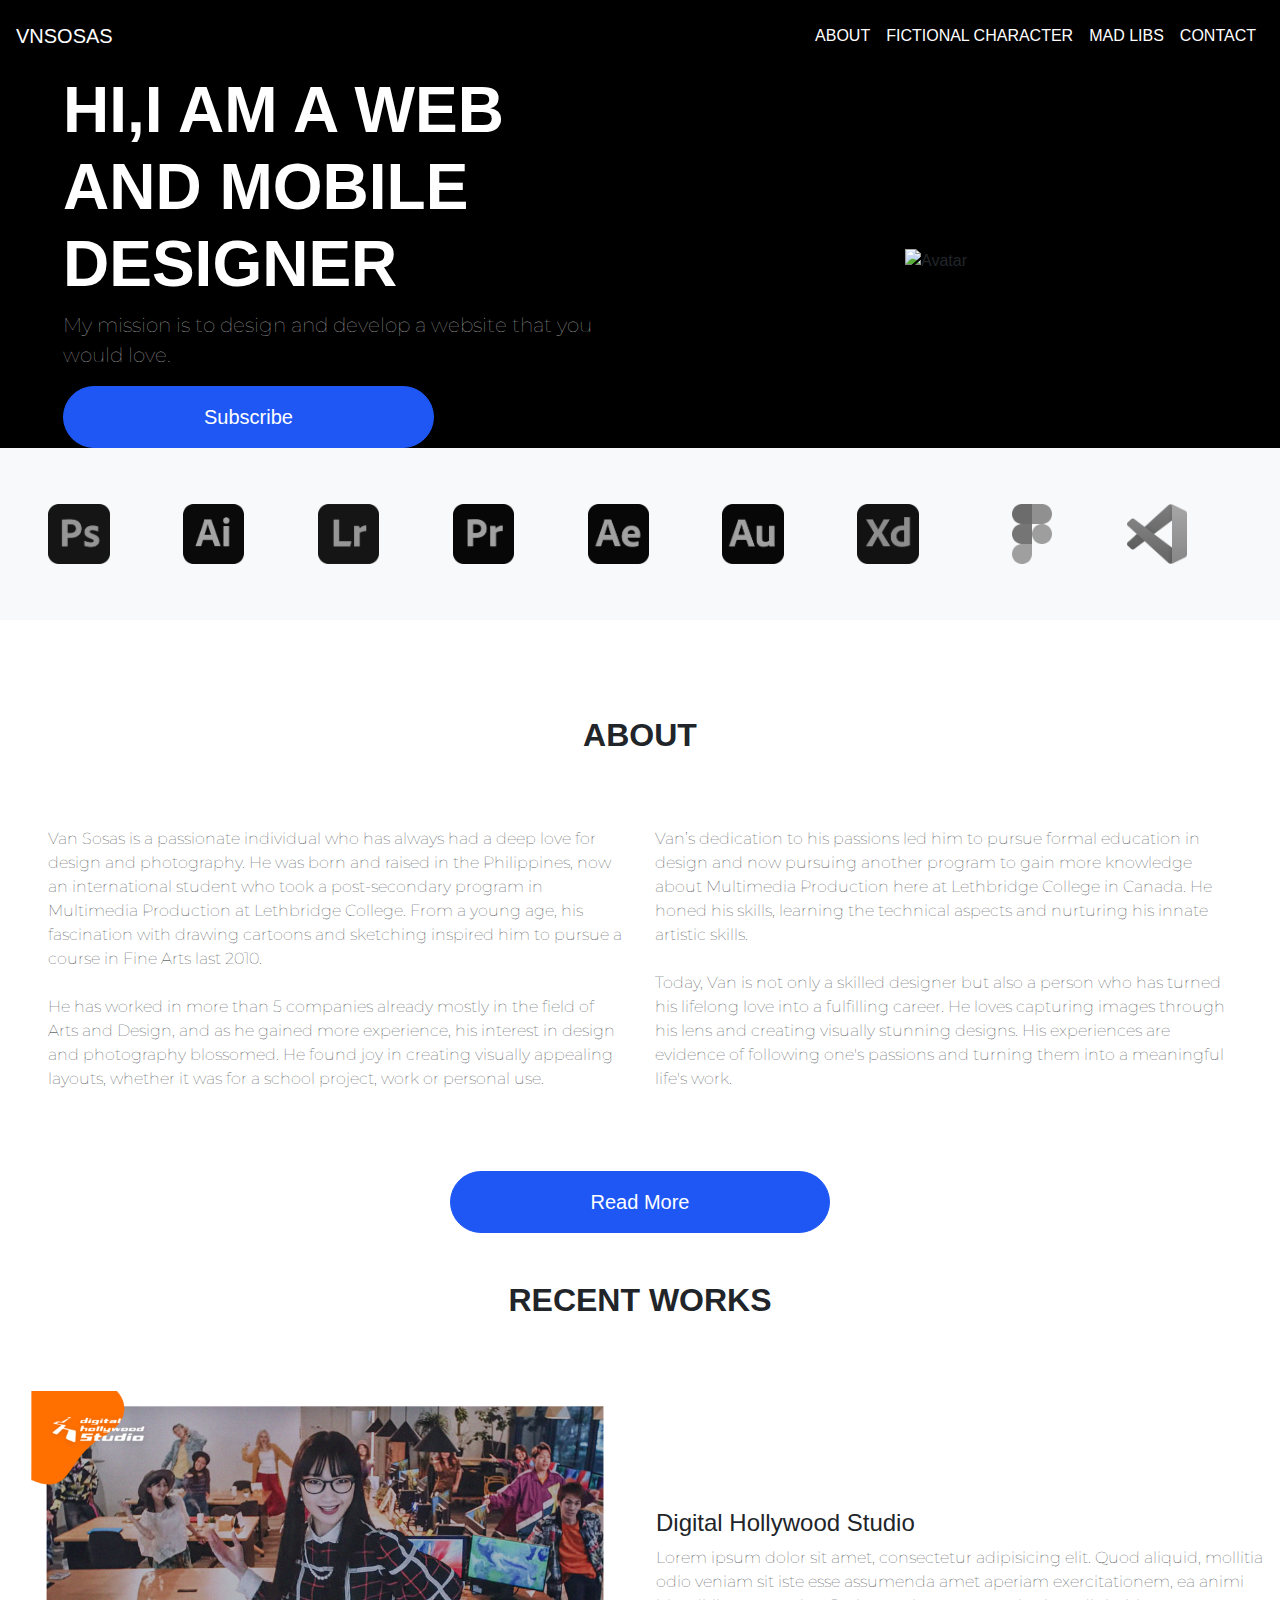
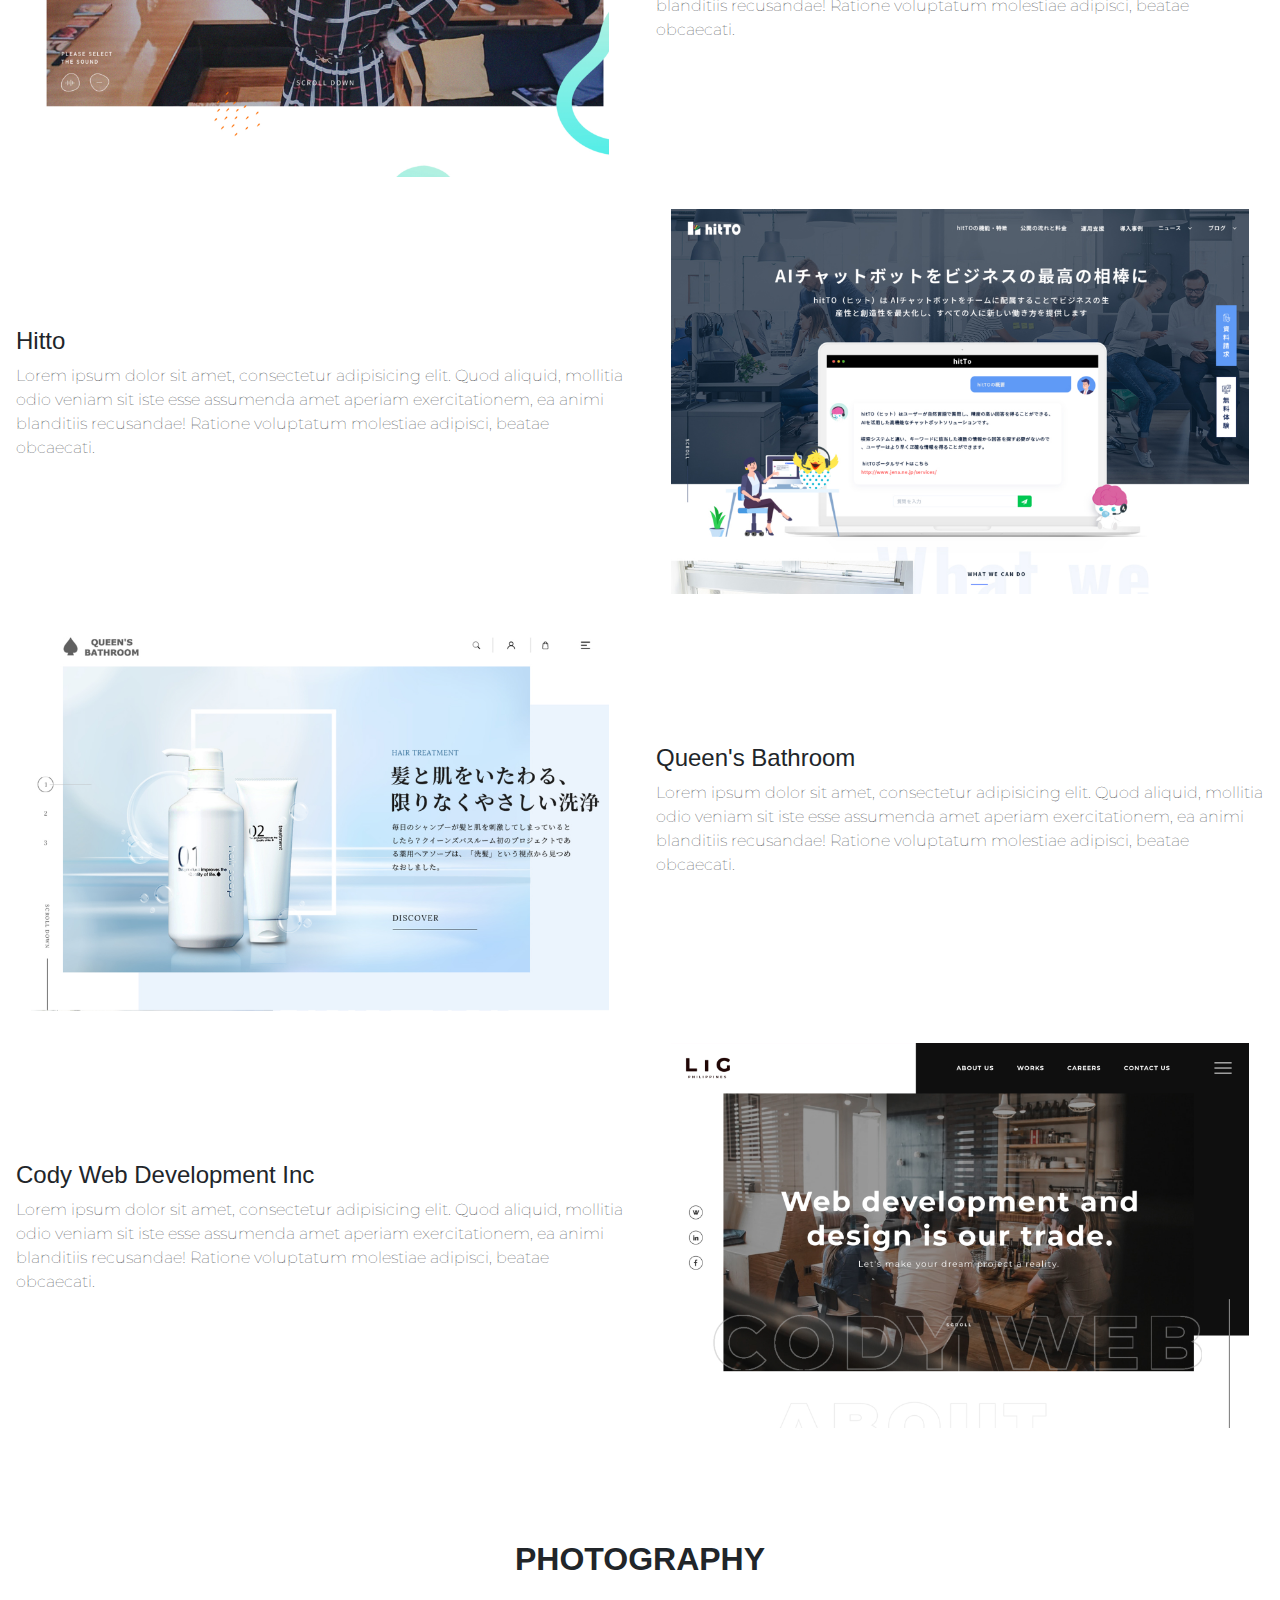
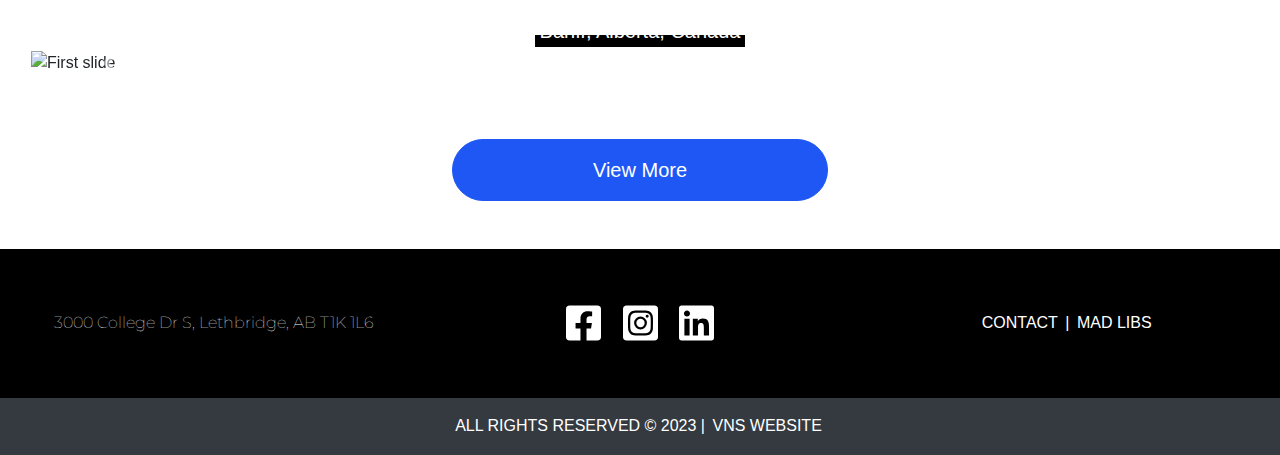
==== index.html @ 25ad4062 "Add files via upload" ====
<!DOCTYPE html>
<html lang="en">

<head>
  <meta charset="UTF-8">
  <meta name="viewport" content="width=device-width, initial-scale=1.0">
  <title>Bootstrap 4</title>


  <!----------------------------Bootstrap CDNs------------------------------------>
  <!-- Latest compiled and minified CSS -->
  <link rel="stylesheet" href="https://cdn.jsdelivr.net/npm/bootstrap@4.6.2/dist/css/bootstrap.min.css">

  <!-- jQuery library -->
  <script src="https://cdn.jsdelivr.net/npm/jquery@3.6.4/dist/jquery.slim.min.js"></script>

  <!-- Popper JS -->
  <script src="https://cdn.jsdelivr.net/npm/popper.js@1.16.1/dist/umd/popper.min.js"></script>

  <!-- Latest compiled JavaScript -->
  <script src="https://cdn.jsdelivr.net/npm/bootstrap@4.6.2/dist/js/bootstrap.bundle.min.js"></script>

  <link rel="stylesheet" href="https://cdnjs.cloudflare.com/ajax/libs/font-awesome/4.7.0/css/font-awesome.min.css">
  
  <!-- Font awesome icons -->
  <link rel="stylesheet" href="https://cdnjs.cloudflare.com/ajax/libs/font-awesome/4.7.0/css/font-awesome.min.css">
  <script src="https://kit.fontawesome.com/yourcode.js" crossorigin="anonymous"></script>

  <!--------YOUR CSS - MUST go after the CDNs so you overwrite their styles---------------->

  <link rel="stylesheet" href="css/style.css">
</head>

<body>

  <!---------------------------------Navbar------------------------------------>

  <nav class="navbar navbar-expand-sm bg-black text-white navbar-dark sticky-top py-3">
    <a class="navbar-brand" href="#">VNSOSAS</a>
    <button class="navbar-toggler" type="button" data-toggle="collapse" data-target="#collapsibleNavbar">
      <span class="navbar-toggler-icon"></span>
    </button>

    <div class="collapse navbar-collapse" id="collapsibleNavbar">
      <ul class="navbar-nav ml-auto text-white">
        <li class="nav-item">
          <a class="nav-link text-white text-uppercase" href="#about">About</a>
        </li>
        <li class="nav-item">
          <a class="nav-link text-white text-uppercase" href="#">Fictional Character</a>
        </li>
        <li class="nav-item">
          <a class="nav-link text-white text-uppercase" href="#recent-works">Mad Libs</a>
        </li>
        <li class="nav-item">
          <a class="nav-link text-white text-uppercase" href="#contacts">Contact</a>
        </li>
      </ul>
    </div>
    
  </nav>

  <!---------------------------------Masthead------------------------------------>

  <section id="masthead">
    <div class="container-fluid">
      <div class="row min-vh-75 px-5">
        <div class="col-sm-6 align-self-center text-center text-white">
          <h1 class="hero-h1 text-left">HI,I AM A WEB AND MOBILE DESIGNER</h1>
          <p class="hero-p text-left">My mission is to design and develop a website that you would love.</p>
          <button type="button" style="vertical-align:middle" class="big-button btn-primary btn-lg ">Subscribe</button>

        </div> <!--end column-->
        <div class="col-sm-6 align-self-center text-center">
          <img class="img-fluid" src="images/profilepic.png" alt="Avatar">
        </div>
      </div><!--end row-->
    </div><!--end of container-->

  </section>

  <!---------------------------------Logo Images------------------------------------>

  <section id="card-block-logo">
    <div class="container-fluid bg-light p-5">
      <!-- PC VERSION -->
      <div class="row py-2 pc-only">
        <div class="col">
          <img class="logo-image img-fluid" src="images/Adobe_Photoshop_CC_icon.png" alt="photoshop-1">
        </div>
        <div class="col">
          <img class="logo-image img-fluid" src="images/Adobe_Illustrator_CC_icon.png" alt="illustrator">
        </div>
        <div class="col">
          <img class="logo-image img-fluid" src="images/Adobe_Photoshop_Lightroom_CC_logo.png" alt="lightroom">
        </div>
        <div class="col">
          <img class="logo-image img-fluid" src="images/Adobe_Premiere_Pro_CC_icon.png" alt="premiere">
        </div>
        <div class="col">
          <img class="logo-image img-fluid" src="images/Adobe_After_Effects_CC_icon.png" alt="after effects">
        </div>
        <div class="col">
          <img class="logo-image img-fluid" src="images/Adobe_Audition_CC_icon__282020_29.png" alt="audition">
        </div>
        <div class="col">
          <img class="logo-image img-fluid" src="images/Adobe_XD_CC_icon.png" alt="adobe XD">
        </div>
        <div class="col">
          <img class="logo-image img-fluid" src="images/Figma-1-logo.png" alt="figma">
        </div>
        <div class="col">
          <img class="logo-image img-fluid" src="images/Visual_Studio_Code_1.35_icon.png" alt="VSCode">
        </div>
      </div>

      <!-- SP VERSION -->
      <div class="row sp-only">
        <div class="col px-0 d-flex justify-content-center">
          <img class="logo-image img-fluid" src="images/Adobe_Photoshop_CC_icon.png" alt="photoshop-1">
        </div>
        <div class="col px-0 d-flex justify-content-center">
          <img class="logo-image img-fluid" src="images/Adobe_Illustrator_CC_icon.png" alt="illustrator">
        </div>
        <div class="col px-0 d-flex justify-content-center">
          <img class="logo-image img-fluid" src="images/Adobe_Photoshop_Lightroom_CC_logo.png" alt="lightroom">
        </div>
      </div>

      <div class="row sp-only mt-3">
        <div class="col px-0 d-flex justify-content-center">
          <img class="logo-image img-fluid" src="images/Adobe_Premiere_Pro_CC_icon.png" alt="premiere">
        </div>
        <div class="col px-0 d-flex justify-content-center">
          <img class="logo-image img-fluid" src="images/Adobe_After_Effects_CC_icon.png" alt="after effects">
        </div>
        <div class="col px-0 d-flex justify-content-center">
          <img class="logo-image img-fluid" src="images/Adobe_Audition_CC_icon__282020_29.png" alt="audition">
        </div>
      </div>

      <div class="row sp-only mt-3">
        <div class="col px-0 d-flex justify-content-center">
          <img class="logo-image img-fluid" src="images/Adobe_XD_CC_icon.png" alt="adobe XD">
        </div>
        <div class="col px-0 d-flex justify-content-center">
          <img class="logo-image img-fluid" src="images/Figma-1-logo.png" alt="figma">
        </div>
        <div class="col px-0 d-flex justify-content-center">
          <img class="logo-image img-fluid" src="images/Visual_Studio_Code_1.35_icon.png" alt="VSCode">
        </div>
      </div>
      
    </div> <!--end of container-->

  </section>

  <!---------------------------------About Section------------------------------------>
  <section id="about">
    <div class="container-fluid bg-white p-5 ">
      <div class="row my-5">
        <div class="col-sm-12 text-center text-uppercase">
          <h2>About</h2>

        </div> <!--end 1st col-->

      </div> <!--end 1st row-->

      <div class="row mb-0 py-3">
        <div class="col-sm-6">
          <!--left column-->
          <p>Van Sosas is a passionate individual who has always had a deep love for design and photography. He was born and raised in the Philippines, now an international student who took a post-secondary program in Multimedia Production at Lethbridge College. From a young age, his fascination with drawing cartoons and sketching inspired him to pursue a course in Fine Arts last 2010.
            <br>
            <br>
          He has worked in more than 5 companies already mostly in the field of Arts and Design, and as he gained more experience, his interest in design and photography blossomed. He found joy in creating visually appealing layouts, whether it was for a school project, work or personal use.
          </p>
        </div>
        <div class="col-sm-6">
          <p>Van’s dedication to his passions led him to pursue formal education in design and now pursuing another program to gain more knowledge about Multimedia Production here at Lethbridge College in Canada. He honed his skills, learning the technical aspects and nurturing his innate artistic skills. 
            <br>
            <br>
          Today, Van is not only a skilled designer but also a person who has turned his lifelong love into a fulfilling career. He loves capturing images through his lens and creating visually stunning designs. His experiences are evidence of following one's passions and turning them into a meaningful life's work. 
            

          </p>
        </div>
      </div>
    </div> <!--end container-->

    <div class="container-fluid bg-white d-flex justify-content-center">
      <button type="button" class="about-button btn-primary big-button mb-5 " href="#">Read More</button>
    </div>
  </section>
  <!---------------------------------End Section------------------------------------>

  <!---------------------------------Recent Works Section------------------------------------>

  <section id="recent-works">
    <div class="container-fluid bg-white">
      <div class="row">
        <div class="col-sm-12 text-center text-uppercase pb-5">
          <h2>Recent Works</h2>
        </div> <!--end of 1st col-->
      </div> <!--end of 1st row-->


      <!--Content 1-->
      <div class="row align-items-center">
        <div class="col-sm-6 order-0">
          <img class="img-fluid p-3" src="images/project1.jpg" alt="project1">
        </div> <!--end of 1st col-->

        <div class="col-sm-6 p-3">
            <h4 class="content1">Digital Hollywood Studio</h4>
            <p>Lorem ipsum dolor sit amet, consectetur adipisicing elit. Quod aliquid, mollitia odio veniam sit iste
              esse assumenda amet aperiam exercitationem, ea animi blanditiis recusandae! Ratione voluptatum molestiae
              adipisci, beatae obcaecati.</p>
        </div><!--end of 2nd col-->
      </div><!--end of row-->

    <!--Content 2-->
    <div class="row align-items-center">
      <div class="col-sm-6 order-2">
        <img class="img-fluid p-3" src="images/project2.jpg" alt="project2">
      </div><!--end of 1st col-->

      <div class="col-sm-6 p-3">
          <h4 class="content2">Hitto</h4>
          <p>Lorem ipsum dolor sit amet, consectetur adipisicing elit. Quod aliquid, mollitia odio veniam sit iste
            esse assumenda amet aperiam exercitationem, ea animi blanditiis recusandae! Ratione voluptatum molestiae
            adipisci, beatae obcaecati.</p>
      </div><!--end of 2nd col-->
    </div><!--end of row-->

    <!--Content 3-->
    <div class="row align-items-center">
      <div class="col-sm-6 order-0">
        <img class="img-fluid p-3" src="images/project3.jpg" alt="template3">
      </div> <!--end of 1st col-->

      <div class="col-sm-6 p-3">
          <h4 class="content3">Queen's Bathroom</h4>
          <p>Lorem ipsum dolor sit amet, consectetur adipisicing elit. Quod aliquid, mollitia odio veniam sit iste esse
            assumenda amet aperiam exercitationem, ea animi blanditiis recusandae! Ratione voluptatum molestiae
            adipisci, beatae obcaecati.</p>
      </div><!--end of 2nd col-->
    </div><!--end of row-->

     <!--Content 4-->
     <div class="row align-items-center">
      <div class="col-sm-6 order-2">
        <img class="img-fluid p-3" src="images/project4.jpg" alt="project4">
      </div><!--end of 1st col-->

      <div class="col-sm-6 p-3">
          <h4 class="content4">Cody Web Development Inc</h4>
          <p>Lorem ipsum dolor sit amet, consectetur adipisicing elit. Quod aliquid, mollitia odio veniam sit iste
            esse assumenda amet aperiam exercitationem, ea animi blanditiis recusandae! Ratione voluptatum molestiae
            adipisci, beatae obcaecati.</p>
      </div><!--end of 2nd col-->
    </div><!--end of row-->

    </div><!--end of container-->
  </section>

  <!---------------------------------End Section------------------------------------>

  <!---------------------------------Portfolio------------------------------------>
  <section id="portfolio">
    <div class="container-fluid bg-white">
      <div class="row">
        <div class="col-sm-12 text-center text-uppercase py-5 mt-5">
          <h2>Photography</h2>
        </div> <!--end of 1st col-->
      </div> <!--end of 1st row-->

    <!-- Source -->
    <!-- https://getbootstrap.com/docs/4.0/components/carousel/ -->

    <div id="carouselExampleIndicators" class="carousel slide" data-ride="carousel">
      <ol class="carousel-indicators">
        <li data-target="#carouselExampleIndicators" data-slide-to="0" class="active"></li>
        <li data-target="#carouselExampleIndicators" data-slide-to="1"></li>
        <li data-target="#carouselExampleIndicators" data-slide-to="2"></li>
      </ol>
      <div class="carousel-inner">
        <div class="carousel-item active">
          <img class="d-block w-100 p-3" src="images/IMG_0652.JPG" alt="First slide">
          <div class="carousel-caption d-none d-md-block">
            <h5><a href="https://www.banfflakelouise.com/" target="_blank" alt="Banff Canada">Banff, Alberta, Canada</a></h5>
          </div>
        </div>
        <div class="carousel-item">
          <img class="d-block w-100 p-3" src="images/IMG_0996.JPG" alt="Second slide">
          <div class="carousel-caption d-none d-md-block">
            <h5><a href="https://www.banfflakelouise.com/experiences/lake-louise" target="_blank" alt="Lake Louise">Lake Louise, Banff</a></h5>
          </div>
        </div>
        <div class="carousel-item">
          <img class="d-block w-100 p-3" src="images/IMG_1133.JPG" alt="Third slide">
          <div class="carousel-caption d-none d-md-block">
            <h5><a href="https://www.banfflakelouise.com/experiences/lake-louise" target="_blank" alt="Lake Louise">Lake Louise, Banff</a></h5>
            <p></p>
          </div>
        </div>
        <div class="carousel-item">
          <img class="d-block w-100 p-3" src="images/IMG_1380.JPG" alt="Fourth slide">
          <div class="carousel-caption d-none d-md-block">
            <h5><a href="https://www.hikejasper.com/Hiking-Old-Fort-Point-in-Jasper.html" target="_blank" alt="Old Fort">Old Port Point Ford</a></h5>
            <p></p>
          </div>
        </div>
        <div class="carousel-item">
          <img class="d-block w-100 p-3" src="images/IMG_1596.JPG" alt="Fifth slide">
          <div class="carousel-caption d-none d-md-block">
            <h5><a href="https://www.jasper.travel/" target="_blank" alt="Jasper">Jasper, Canada</a></h5>
            <p></p>
          </div>
        </div>
        <div class="carousel-item">
          <img class="d-block w-100 p-3" src="images/IMG_2027.JPG" alt="Sixth slide">
          <div class="carousel-caption d-none d-md-block">
            <h5><a href="https://mywaterton.ca/entries/red-rock-canyon-parkway/98bde9a7-e6ca-4c4f-9e94-9007629f67d1" target="_blank" alt="Red Rock Canyon">Red Rock Canyon, Waterton</a></h5>
            <p></p>
          </div>
        </div>
      </div>
      <a class="carousel-control-prev" href="#carouselExampleIndicators" role="button" data-slide="prev">
        <span class="carousel-control-prev-icon" aria-hidden="true"></span>
        <span class="sr-only">Previous</span>
      </a>
      <a class="carousel-control-next" href="#carouselExampleIndicators" role="button" data-slide="next">
        <span class="carousel-control-next-icon" aria-hidden="true"></span>
        <span class="sr-only">Next</span>
      </a>
    </div>

    <div class="row justify-content-center">
      <button type="button" class="btn btn-primary big-button my-5 ">View More</button>
    </div>
  </div>
  </section>


  <!---------------------------------End Section------------------------------------>

  <!---------------------------------CONTACTS------------------------------------>
  <footer class="text-center text-white text-lg-start" style="background-color: rgb(0, 0, 0);">
  <section id="contacts" class="contact-section">
    <!-- PC VERSION -->
    <div class="row py-5 mx-0 align-items-center pc-only">
      <div class="col text-center">
        <p class="mb-0">
          3000 College Dr S,
          Lethbridge, AB T1K 1L6
        </p>
      </div>
      <div class="col text-center">
        <div class="icon-container">
          <a class="fb justify-content-center" href="#">
            <svg xmlns="http://www.w3.org/2000/svg" height="2em" viewBox="0 0 448 512"><!--! Font Awesome Free 6.4.2 by @fontawesome - https://fontawesome.com License - https://fontawesome.com/license (Commercial License) Copyright 2023 Fonticons, Inc. -->
              <style>svg{fill:#ffffff}</style>
              <path d="M400 32H48A48 48 0 0 0 0 80v352a48 48 0 0 0 48 48h137.25V327.69h-63V256h63v-54.64c0-62.15 37-96.48 93.67-96.48 27.14 0 55.52 4.84 55.52 4.84v61h-31.27c-30.81 0-40.42 19.12-40.42 38.73V256h68.78l-11 71.69h-57.78V480H400a48 48 0 0 0 48-48V80a48 48 0 0 0-48-48z"/></svg>
          </a>
          <a class="instagram align-items-center" href="#">
            <svg xmlns="http://www.w3.org/2000/svg" height="2em" viewBox="0 0 448 512"><!--! Font Awesome Free 6.4.2 by @fontawesome - https://fontawesome.com License - https://fontawesome.com/license (Commercial License) Copyright 2023 Fonticons, Inc. -->
            <style>svg{fill:#ffffff}</style>
            <path d="M224,202.66A53.34,53.34,0,1,0,277.36,256,53.38,53.38,0,0,0,224,202.66Zm124.71-41a54,54,0,0,0-30.41-30.41c-21-8.29-71-6.43-94.3-6.43s-73.25-1.93-94.31,6.43a54,54,0,0,0-30.41,30.41c-8.28,21-6.43,71.05-6.43,94.33S91,329.26,99.32,350.33a54,54,0,0,0,30.41,30.41c21,8.29,71,6.43,94.31,6.43s73.24,1.93,94.3-6.43a54,54,0,0,0,30.41-30.41c8.35-21,6.43-71.05,6.43-94.33S357.1,182.74,348.75,161.67ZM224,338a82,82,0,1,1,82-82A81.9,81.9,0,0,1,224,338Zm85.38-148.3a19.14,19.14,0,1,1,19.13-19.14A19.1,19.1,0,0,1,309.42,189.74ZM400,32H48A48,48,0,0,0,0,80V432a48,48,0,0,0,48,48H400a48,48,0,0,0,48-48V80A48,48,0,0,0,400,32ZM382.88,322c-1.29,25.63-7.14,48.34-25.85,67s-41.4,24.63-67,25.85c-26.41,1.49-105.59,1.49-132,0-25.63-1.29-48.26-7.15-67-25.85s-24.63-41.42-25.85-67c-1.49-26.42-1.49-105.61,0-132,1.29-25.63,7.07-48.34,25.85-67s41.47-24.56,67-25.78c26.41-1.49,105.59-1.49,132,0,25.63,1.29,48.33,7.15,67,25.85s24.63,41.42,25.85,67.05C384.37,216.44,384.37,295.56,382.88,322Z"/></svg>
          </a>
          <a class="linkedin align-items-center" href="#">
            <svg xmlns="http://www.w3.org/2000/svg" height="2em" viewBox="0 0 448 512"><!--! Font Awesome Free 6.4.2 by @fontawesome - https://fontawesome.com License - https://fontawesome.com/license (Commercial License) Copyright 2023 Fonticons, Inc. -->
            <style>svg{fill:#ffffff}</style>
            <path d="M416 32H31.9C14.3 32 0 46.5 0 64.3v383.4C0 465.5 14.3 480 31.9 480H416c17.6 0 32-14.5 32-32.3V64.3c0-17.8-14.4-32.3-32-32.3zM135.4 416H69V202.2h66.5V416zm-33.2-243c-21.3 0-38.5-17.3-38.5-38.5S80.9 96 102.2 96c21.2 0 38.5 17.3 38.5 38.5 0 21.3-17.2 38.5-38.5 38.5zm282.1 243h-66.4V312c0-24.8-.5-56.7-34.5-56.7-34.6 0-39.9 27-39.9 54.9V416h-66.4V202.2h63.7v29.2h.9c8.9-16.8 30.6-34.5 62.9-34.5 67.2 0 79.7 44.3 79.7 101.9V416z"/></svg>
          </a>
        </div>
      </div>
      <div class="col text-center align-items-center">
       <a href="#" class="text-decoration-underline underline-force text-white">Contact</a> 
       |
       <a href="#" class="text-decoration-underline underline-force text-white" >Mad Libs</a> 
      </div>
    </div>

    <!-- SP VERSION -->
    <div class="container-fluid py-5 mx-0 align-items-center sp-only text-center">
      <div class="col text-center">
        <div class="icon-container">
          <a class="fb justify-content-center" href="#">
            <svg xmlns="http://www.w3.org/2000/svg" height="2em" viewBox="0 0 448 512"><!--! Font Awesome Free 6.4.2 by @fontawesome - https://fontawesome.com License - https://fontawesome.com/license (Commercial License) Copyright 2023 Fonticons, Inc. -->
              <style>svg{fill:#ffffff}</style>
              <path d="M400 32H48A48 48 0 0 0 0 80v352a48 48 0 0 0 48 48h137.25V327.69h-63V256h63v-54.64c0-62.15 37-96.48 93.67-96.48 27.14 0 55.52 4.84 55.52 4.84v61h-31.27c-30.81 0-40.42 19.12-40.42 38.73V256h68.78l-11 71.69h-57.78V480H400a48 48 0 0 0 48-48V80a48 48 0 0 0-48-48z"/></svg>
          </a>
          <a class="instagram align-items-center" href="#">
            <svg xmlns="http://www.w3.org/2000/svg" height="2em" viewBox="0 0 448 512"><!--! Font Awesome Free 6.4.2 by @fontawesome - https://fontawesome.com License - https://fontawesome.com/license (Commercial License) Copyright 2023 Fonticons, Inc. -->
            <style>svg{fill:#ffffff}</style>
            <path d="M224,202.66A53.34,53.34,0,1,0,277.36,256,53.38,53.38,0,0,0,224,202.66Zm124.71-41a54,54,0,0,0-30.41-30.41c-21-8.29-71-6.43-94.3-6.43s-73.25-1.93-94.31,6.43a54,54,0,0,0-30.41,30.41c-8.28,21-6.43,71.05-6.43,94.33S91,329.26,99.32,350.33a54,54,0,0,0,30.41,30.41c21,8.29,71,6.43,94.31,6.43s73.24,1.93,94.3-6.43a54,54,0,0,0,30.41-30.41c8.35-21,6.43-71.05,6.43-94.33S357.1,182.74,348.75,161.67ZM224,338a82,82,0,1,1,82-82A81.9,81.9,0,0,1,224,338Zm85.38-148.3a19.14,19.14,0,1,1,19.13-19.14A19.1,19.1,0,0,1,309.42,189.74ZM400,32H48A48,48,0,0,0,0,80V432a48,48,0,0,0,48,48H400a48,48,0,0,0,48-48V80A48,48,0,0,0,400,32ZM382.88,322c-1.29,25.63-7.14,48.34-25.85,67s-41.4,24.63-67,25.85c-26.41,1.49-105.59,1.49-132,0-25.63-1.29-48.26-7.15-67-25.85s-24.63-41.42-25.85-67c-1.49-26.42-1.49-105.61,0-132,1.29-25.63,7.07-48.34,25.85-67s41.47-24.56,67-25.78c26.41-1.49,105.59-1.49,132,0,25.63,1.29,48.33,7.15,67,25.85s24.63,41.42,25.85,67.05C384.37,216.44,384.37,295.56,382.88,322Z"/></svg>
          </a>
          <a class="linkedin align-items-center" href="#">
            <svg xmlns="http://www.w3.org/2000/svg" height="2em" viewBox="0 0 448 512"><!--! Font Awesome Free 6.4.2 by @fontawesome - https://fontawesome.com License - https://fontawesome.com/license (Commercial License) Copyright 2023 Fonticons, Inc. -->
            <style>svg{fill:#ffffff}</style>
            <path d="M416 32H31.9C14.3 32 0 46.5 0 64.3v383.4C0 465.5 14.3 480 31.9 480H416c17.6 0 32-14.5 32-32.3V64.3c0-17.8-14.4-32.3-32-32.3zM135.4 416H69V202.2h66.5V416zm-33.2-243c-21.3 0-38.5-17.3-38.5-38.5S80.9 96 102.2 96c21.2 0 38.5 17.3 38.5 38.5 0 21.3-17.2 38.5-38.5 38.5zm282.1 243h-66.4V312c0-24.8-.5-56.7-34.5-56.7-34.6 0-39.9 27-39.9 54.9V416h-66.4V202.2h63.7v29.2h.9c8.9-16.8 30.6-34.5 62.9-34.5 67.2 0 79.7 44.3 79.7 101.9V416z"/></svg>
          </a>
        </div>
      </div>
      <p class="mt-3 mb-0">
        3000 College Dr S,
        Lethbridge, AB T1K 1L6
      </p>
      <div class="justify-content-center mt-3">
       <a href="#" class="text-decoration-underline underline-force text-white">Contact</a> 
        |
       <a href="#" class="text-decoration-underline underline-force text-white" >Mad Libs</a> 
      </div>
    </div>
  </section>
  <!---------------------------------End Section------------------------------------>

  <div class="position-relative d-flex justify-content-end mr-5">
    <a href="#" class="position-absolute pt-3 align-items-center scroll-top fade">
      <svg xmlns="http://www.w3.org/2000/svg" height="2em" viewBox="0 0 384 512"><!--! Font Awesome Free 6.4.2 by @fontawesome - https://fontawesome.com License - https://fontawesome.com/license (Commercial License) Copyright 2023 Fonticons, Inc. --><style>svg{fill:#ffffff}</style><path d="M214.6 41.4c-12.5-12.5-32.8-12.5-45.3 0l-160 160c-12.5 12.5-12.5 32.8 0 45.3s32.8 12.5 45.3 0L160 141.2V448c0 17.7 14.3 32 32 32s32-14.3 32-32V141.2L329.4 246.6c12.5 12.5 32.8 12.5 45.3 0s12.5-32.8 0-45.3l-160-160z"/></svg>
    </a>
  </div>

    <!-- Copyright -->
    <div class="copyright text-center p-3 bg-dark" style="background-color: rgb(30, 30, 30);">
      ALL RIGHTS RESERVED &copy; 2023 |
      <a class="text-white underline-force" href="#">VNS Website</a>
    </div>
    <!-- Copyright -->
  </footer>
  <!-- END FOOTER -->
</body>
</html>
---- css/style.css ----
@import url('https://fonts.googleapis.com/css2?family=Montserrat:wght@400;800&display=swap');
  @import url("https://use.typekit.net/ert3xct.css");

html {
  scroll-behavior: smooth;
}

.navbar {
    background-color: #000;
}
.container-fluid{
    background-color: #000;
}

/* navbar */
.nav-item a:hover {
    color: #575757 !important;
  }

#card-block-logo{
    background-color: bisque;
}
/* hero section */
.hero-h1{
  font-family: "ff-real-headline-pro", sans-serif;
  font-weight: 700;
  font-style: normal;
  font-size: 4rem;
}

.hero-p{
    font-size: 1.25rem;
    color: darkgray;
}

body h2{
  font-family: "ff-real-headline-pro", sans-serif;
  font-weight:700;
  font-style: normal;
}

body p{
  font-family: 'Montserrat', sans-serif;
  font-style: normal;
  font-weight: 100;
}



/* hero button */
.big-button {
  display:inherit;
  border-radius: 4px;
  background-color: #1e57f4;
  border: 1px solid #1e57f4;
  color: #FFFFFF;
  text-align: center;
  font-size: 20px;
  padding: 15px 140px;
  border-radius: 35px;
  transition: .3s;
}

/* .big-button span {
  cursor: pointer;
  display: flex;
  position: relative;
  transition: 0.3s;
} */

/* .big-button span:after {
  content: '\00bb';
  position: absolute;
  opacity: 0;
  top: 0;
  right: -20px;
  transition: 0.5s;
} */

.logo-image{
  height: 60px;
  filter: grayscale();
}
.logo-image:hover{
  height: 60px;
  filter: none;
  transition: filter 0.3s;
}


.big-button:hover{
  border: 1px solid  rgb(255, 255, 255);
  border-radius: 35px;
  cursor:pointer;
  background-color: #000;
  font-size: 20px;
  padding: 15px 140px;
  transition: 0.3s;
}

.carousel-caption a{
  color: white;
  background-color: black;
  padding:5px;
}

.carousel-caption a:hover{
  color: rgb(0, 0, 0);
  background-color:#FFF;
  padding: 5px;
}


.card-block-logo img{
  height:30px;
}


.icon-container a{
    border-radius: 100%;
    display: inline-flex;
    width: 3.25rem;
    height: 3.25rem;
    font-size: 1.25rem;
    justify-content: center;
    align-items: center;
}

.underline-force {
  padding: 0 3px 0 3px;
  display: inline-block;
  transition: .5s;
  text-transform: uppercase;
}

.underline-force:hover {
  text-decoration: none;
  opacity: .5;
}

.underline-force::after {
  content: '';
  width: 0px;
  height: 1px;
  display: block;
  background: #FFF;
  transition: 300ms;
}

.underline-force:hover::after {
  width: 100%;
}

.icon-container a {
  transition: .3s;
}

.icon-container a:hover {
  opacity: .5;
}

.scroll-top {
  margin-top: -78px;
  margin-right: -28px;
}

.scroll-top::after {
  content: 'SCROLL TO TOP';
  display: block;
  color: #FFF;
  font-size: 10px;
  padding: 5px;
}

.pc-only {
  display: none !important;
}



/* RESPONSIVE PC */ 
@media (min-width: 576px) { 
  .sp-only {
    display: none !important;
  }

  .pc-only {
    display: flex !important;
  }
  
  .scroll-top {
    margin-top: -105px;
    margin-right: -15px;
  }
}

/* BOUNCE ANIMATION */
.bounce {
  animation: bounce 2s ease infinite;
}

@keyframes bounce { 
  0%, 20%, 50%, 80%, 100% {transform: translateY(0);}
	40% {transform: translateY(-20px);}
	60% {transform: translateY(-15px);}
}

/* FADE ANIMATION */
.fade {
  animation: fade 1.5s linear infinite alternate;
}

@keyframes fade { 
  from {opacity: 1;}
  to {opacity: .5;}
}
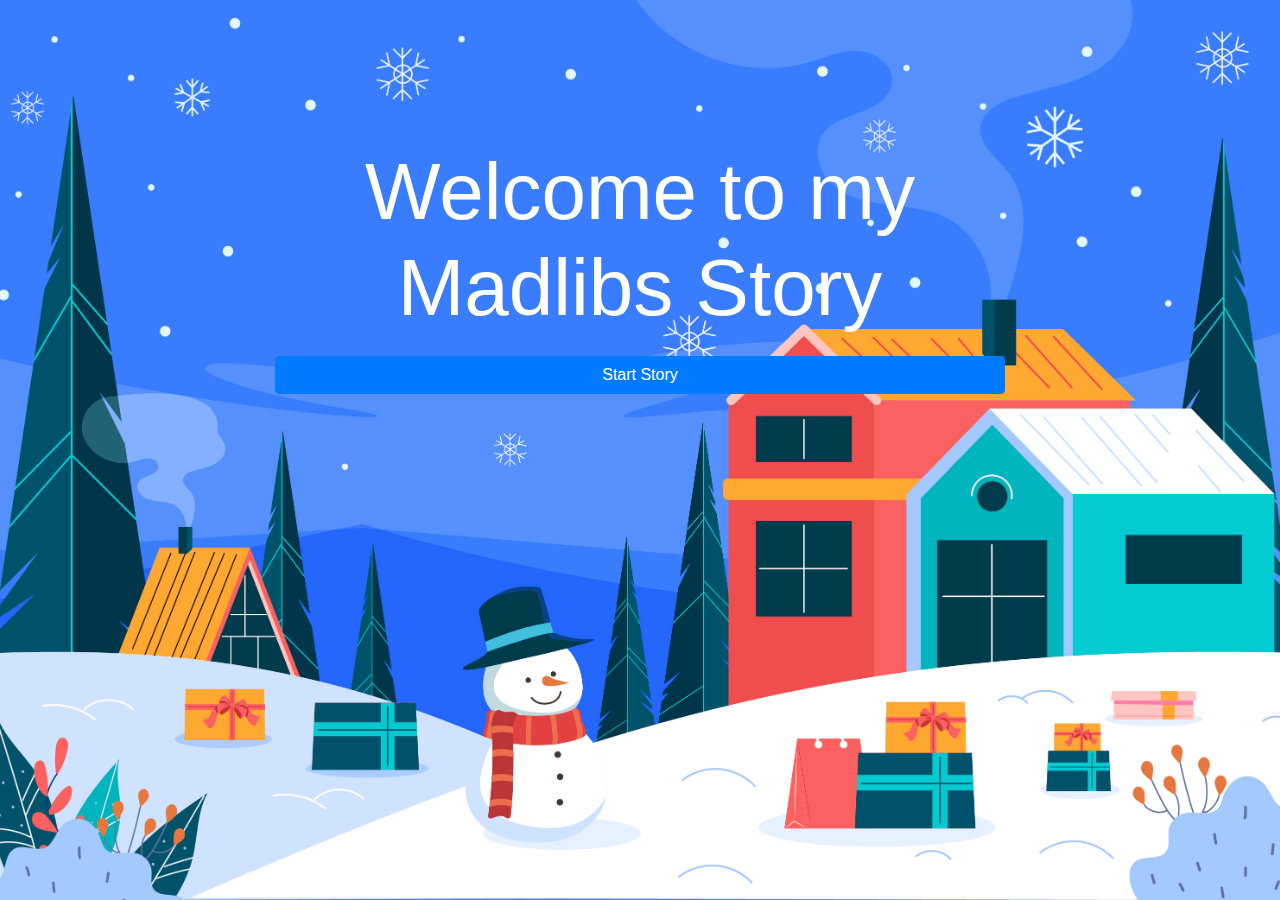
==== commit 1774fac5: "Add files via upload" ====
--- a/index.html
+++ b/index.html
@@ -2,432 +2,63 @@
 <html lang="en">
 
 <head>
-  <meta charset="UTF-8">
-  <meta name="viewport" content="width=device-width, initial-scale=1.0">
-  <title>Bootstrap 4</title>
+    <meta charset="UTF-8">
+    <meta http-equiv="X-UA-Compatible" content="IE=edge">
+    <meta name="viewport" content="width=device-width, initial-scale=1.0">
 
+    <title>Madlibs</title>
 
-  <!----------------------------Bootstrap CDNs------------------------------------>
-  <!-- Latest compiled and minified CSS -->
-  <link rel="stylesheet" href="https://cdn.jsdelivr.net/npm/bootstrap@4.6.2/dist/css/bootstrap.min.css">
+    <!-- Latest compiled and minified CSS -->
+    <link rel="stylesheet" href="https://cdn.jsdelivr.net/npm/bootstrap@4.6.1/dist/css/bootstrap.min.css">
 
-  <!-- jQuery library -->
-  <script src="https://cdn.jsdelivr.net/npm/jquery@3.6.4/dist/jquery.slim.min.js"></script>
+    <!-- My CSS -->
+    <link rel="stylesheet" href="css/style.css">
+    
 
-  <!-- Popper JS -->
-  <script src="https://cdn.jsdelivr.net/npm/popper.js@1.16.1/dist/umd/popper.min.js"></script>
+    <!-- jQuery library -->
+    <script src="https://cdn.jsdelivr.net/npm/jquery@3.6.0/dist/jquery.slim.min.js"></script>
 
-  <!-- Latest compiled JavaScript -->
-  <script src="https://cdn.jsdelivr.net/npm/bootstrap@4.6.2/dist/js/bootstrap.bundle.min.js"></script>
+    <!-- Popper JS -->
+    <script src="https://cdn.jsdelivr.net/npm/popper.js@1.16.1/dist/umd/popper.min.js"></script>
 
-  <link rel="stylesheet" href="https://cdnjs.cloudflare.com/ajax/libs/font-awesome/4.7.0/css/font-awesome.min.css">
-  
-  <!-- Font awesome icons -->
-  <link rel="stylesheet" href="https://cdnjs.cloudflare.com/ajax/libs/font-awesome/4.7.0/css/font-awesome.min.css">
-  <script src="https://kit.fontawesome.com/yourcode.js" crossorigin="anonymous"></script>
+    <!-- Latest compiled JavaScript -->
+    <script src="https://cdn.jsdelivr.net/npm/bootstrap@4.6.1/dist/js/bootstrap.bundle.min.js"></script>
 
-  <!--------YOUR CSS - MUST go after the CDNs so you overwrite their styles---------------->
-
-  <link rel="stylesheet" href="css/style.css">
 </head>
 
 <body>
 
-  <!---------------------------------Navbar------------------------------------>
+    <!---------------------Masthead----------------------->
+    
+    <!---------------------Main Body Content----------------------->
+    <section>
+        <div class="container py-5">
 
-  <nav class="navbar navbar-expand-sm bg-black text-white navbar-dark sticky-top py-3">
-    <a class="navbar-brand" href="#">VNSOSAS</a>
-    <button class="navbar-toggler" type="button" data-toggle="collapse" data-target="#collapsibleNavbar">
-      <span class="navbar-toggler-icon"></span>
-    </button>
-
-    <div class="collapse navbar-collapse" id="collapsibleNavbar">
-      <ul class="navbar-nav ml-auto text-white">
-        <li class="nav-item">
-          <a class="nav-link text-white text-uppercase" href="#about">About</a>
-        </li>
-        <li class="nav-item">
-          <a class="nav-link text-white text-uppercase" href="#">Fictional Character</a>
-        </li>
-        <li class="nav-item">
-          <a class="nav-link text-white text-uppercase" href="#recent-works">Mad Libs</a>
-        </li>
-        <li class="nav-item">
-          <a class="nav-link text-white text-uppercase" href="#contacts">Contact</a>
-        </li>
-      </ul>
-    </div>
-    
-  </nav>
-
-  <!---------------------------------Masthead------------------------------------>
-
-  <section id="masthead">
-    <div class="container-fluid">
-      <div class="row min-vh-75 px-5">
-        <div class="col-sm-6 align-self-center text-center text-white">
-          <h1 class="hero-h1 text-left">HI,I AM A WEB AND MOBILE DESIGNER</h1>
-          <p class="hero-p text-left">My mission is to design and develop a website that you would love.</p>
-          <button type="button" style="vertical-align:middle" class="big-button btn-primary btn-lg ">Subscribe</button>
-
-        </div> <!--end column-->
-        <div class="col-sm-6 align-self-center text-center">
-          <img class="img-fluid" src="images/profilepic.png" alt="Avatar">
-        </div>
-      </div><!--end row-->
-    </div><!--end of container-->
-
-  </section>
-
-  <!---------------------------------Logo Images------------------------------------>
-
-  <section id="card-block-logo">
-    <div class="container-fluid bg-light p-5">
-      <!-- PC VERSION -->
-      <div class="row py-2 pc-only">
-        <div class="col">
-          <img class="logo-image img-fluid" src="images/Adobe_Photoshop_CC_icon.png" alt="photoshop-1">
-        </div>
-        <div class="col">
-          <img class="logo-image img-fluid" src="images/Adobe_Illustrator_CC_icon.png" alt="illustrator">
-        </div>
-        <div class="col">
-          <img class="logo-image img-fluid" src="images/Adobe_Photoshop_Lightroom_CC_logo.png" alt="lightroom">
-        </div>
-        <div class="col">
-          <img class="logo-image img-fluid" src="images/Adobe_Premiere_Pro_CC_icon.png" alt="premiere">
-        </div>
-        <div class="col">
-          <img class="logo-image img-fluid" src="images/Adobe_After_Effects_CC_icon.png" alt="after effects">
-        </div>
-        <div class="col">
-          <img class="logo-image img-fluid" src="images/Adobe_Audition_CC_icon__282020_29.png" alt="audition">
-        </div>
-        <div class="col">
-          <img class="logo-image img-fluid" src="images/Adobe_XD_CC_icon.png" alt="adobe XD">
-        </div>
-        <div class="col">
-          <img class="logo-image img-fluid" src="images/Figma-1-logo.png" alt="figma">
-        </div>
-        <div class="col">
-          <img class="logo-image img-fluid" src="images/Visual_Studio_Code_1.35_icon.png" alt="VSCode">
-        </div>
-      </div>
-
-      <!-- SP VERSION -->
-      <div class="row sp-only">
-        <div class="col px-0 d-flex justify-content-center">
-          <img class="logo-image img-fluid" src="images/Adobe_Photoshop_CC_icon.png" alt="photoshop-1">
-        </div>
-        <div class="col px-0 d-flex justify-content-center">
-          <img class="logo-image img-fluid" src="images/Adobe_Illustrator_CC_icon.png" alt="illustrator">
-        </div>
-        <div class="col px-0 d-flex justify-content-center">
-          <img class="logo-image img-fluid" src="images/Adobe_Photoshop_Lightroom_CC_logo.png" alt="lightroom">
-        </div>
-      </div>
-
-      <div class="row sp-only mt-3">
-        <div class="col px-0 d-flex justify-content-center">
-          <img class="logo-image img-fluid" src="images/Adobe_Premiere_Pro_CC_icon.png" alt="premiere">
-        </div>
-        <div class="col px-0 d-flex justify-content-center">
-          <img class="logo-image img-fluid" src="images/Adobe_After_Effects_CC_icon.png" alt="after effects">
-        </div>
-        <div class="col px-0 d-flex justify-content-center">
-          <img class="logo-image img-fluid" src="images/Adobe_Audition_CC_icon__282020_29.png" alt="audition">
-        </div>
-      </div>
-
-      <div class="row sp-only mt-3">
-        <div class="col px-0 d-flex justify-content-center">
-          <img class="logo-image img-fluid" src="images/Adobe_XD_CC_icon.png" alt="adobe XD">
-        </div>
-        <div class="col px-0 d-flex justify-content-center">
-          <img class="logo-image img-fluid" src="images/Figma-1-logo.png" alt="figma">
-        </div>
-        <div class="col px-0 d-flex justify-content-center">
-          <img class="logo-image img-fluid" src="images/Visual_Studio_Code_1.35_icon.png" alt="VSCode">
-        </div>
-      </div>
-      
-    </div> <!--end of container-->
-
-  </section>
-
-  <!---------------------------------About Section------------------------------------>
-  <section id="about">
-    <div class="container-fluid bg-white p-5 ">
-      <div class="row my-5">
-        <div class="col-sm-12 text-center text-uppercase">
-          <h2>About</h2>
-
-        </div> <!--end 1st col-->
-
-      </div> <!--end 1st row-->
-
-      <div class="row mb-0 py-3">
-        <div class="col-sm-6">
-          <!--left column-->
-          <p>Van Sosas is a passionate individual who has always had a deep love for design and photography. He was born and raised in the Philippines, now an international student who took a post-secondary program in Multimedia Production at Lethbridge College. From a young age, his fascination with drawing cartoons and sketching inspired him to pursue a course in Fine Arts last 2010.
-            <br>
-            <br>
-          He has worked in more than 5 companies already mostly in the field of Arts and Design, and as he gained more experience, his interest in design and photography blossomed. He found joy in creating visually appealing layouts, whether it was for a school project, work or personal use.
-          </p>
-        </div>
-        <div class="col-sm-6">
-          <p>Van’s dedication to his passions led him to pursue formal education in design and now pursuing another program to gain more knowledge about Multimedia Production here at Lethbridge College in Canada. He honed his skills, learning the technical aspects and nurturing his innate artistic skills. 
-            <br>
-            <br>
-          Today, Van is not only a skilled designer but also a person who has turned his lifelong love into a fulfilling career. He loves capturing images through his lens and creating visually stunning designs. His experiences are evidence of following one's passions and turning them into a meaningful life's work. 
-            
-
-          </p>
-        </div>
-      </div>
-    </div> <!--end container-->
-
-    <div class="container-fluid bg-white d-flex justify-content-center">
-      <button type="button" class="about-button btn-primary big-button mb-5 " href="#">Read More</button>
-    </div>
-  </section>
-  <!---------------------------------End Section------------------------------------>
-
-  <!---------------------------------Recent Works Section------------------------------------>
-
-  <section id="recent-works">
-    <div class="container-fluid bg-white">
-      <div class="row">
-        <div class="col-sm-12 text-center text-uppercase pb-5">
-          <h2>Recent Works</h2>
-        </div> <!--end of 1st col-->
-      </div> <!--end of 1st row-->
+            <!------------Row for the Form----------------------->
+            <div class="row" id="row-body">
+                <div class="col-sm-8 d-flex mx-auto text-center flex-column flex-wrap justify-content-center align-content-center py-5">
+                    <h1>Welcome to my Madlibs Story</h1>
+                    <div>
+                        <button class="btn btn-block btn-primary" onclick="redirectToFormPage()">Start Story</button>
+                    </div>
 
 
-      <!--Content 1-->
-      <div class="row align-items-center">
-        <div class="col-sm-6 order-0">
-          <img class="img-fluid p-3" src="images/project1.jpg" alt="project1">
-        </div> <!--end of 1st col-->
-
-        <div class="col-sm-6 p-3">
-            <h4 class="content1">Digital Hollywood Studio</h4>
-            <p>Lorem ipsum dolor sit amet, consectetur adipisicing elit. Quod aliquid, mollitia odio veniam sit iste
-              esse assumenda amet aperiam exercitationem, ea animi blanditiis recusandae! Ratione voluptatum molestiae
-              adipisci, beatae obcaecati.</p>
-        </div><!--end of 2nd col-->
-      </div><!--end of row-->
-
-    <!--Content 2-->
-    <div class="row align-items-center">
-      <div class="col-sm-6 order-2">
-        <img class="img-fluid p-3" src="images/project2.jpg" alt="project2">
-      </div><!--end of 1st col-->
-
-      <div class="col-sm-6 p-3">
-          <h4 class="content2">Hitto</h4>
-          <p>Lorem ipsum dolor sit amet, consectetur adipisicing elit. Quod aliquid, mollitia odio veniam sit iste
-            esse assumenda amet aperiam exercitationem, ea animi blanditiis recusandae! Ratione voluptatum molestiae
-            adipisci, beatae obcaecati.</p>
-      </div><!--end of 2nd col-->
-    </div><!--end of row-->
-
-    <!--Content 3-->
-    <div class="row align-items-center">
-      <div class="col-sm-6 order-0">
-        <img class="img-fluid p-3" src="images/project3.jpg" alt="template3">
-      </div> <!--end of 1st col-->
-
-      <div class="col-sm-6 p-3">
-          <h4 class="content3">Queen's Bathroom</h4>
-          <p>Lorem ipsum dolor sit amet, consectetur adipisicing elit. Quod aliquid, mollitia odio veniam sit iste esse
-            assumenda amet aperiam exercitationem, ea animi blanditiis recusandae! Ratione voluptatum molestiae
-            adipisci, beatae obcaecati.</p>
-      </div><!--end of 2nd col-->
-    </div><!--end of row-->
-
-     <!--Content 4-->
-     <div class="row align-items-center">
-      <div class="col-sm-6 order-2">
-        <img class="img-fluid p-3" src="images/project4.jpg" alt="project4">
-      </div><!--end of 1st col-->
-
-      <div class="col-sm-6 p-3">
-          <h4 class="content4">Cody Web Development Inc</h4>
-          <p>Lorem ipsum dolor sit amet, consectetur adipisicing elit. Quod aliquid, mollitia odio veniam sit iste
-            esse assumenda amet aperiam exercitationem, ea animi blanditiis recusandae! Ratione voluptatum molestiae
-            adipisci, beatae obcaecati.</p>
-      </div><!--end of 2nd col-->
-    </div><!--end of row-->
-
-    </div><!--end of container-->
-  </section>
-
-  <!---------------------------------End Section------------------------------------>
-
-  <!---------------------------------Portfolio------------------------------------>
-  <section id="portfolio">
-    <div class="container-fluid bg-white">
-      <div class="row">
-        <div class="col-sm-12 text-center text-uppercase py-5 mt-5">
-          <h2>Photography</h2>
-        </div> <!--end of 1st col-->
-      </div> <!--end of 1st row-->
-
-    <!-- Source -->
-    <!-- https://getbootstrap.com/docs/4.0/components/carousel/ -->
-
-    <div id="carouselExampleIndicators" class="carousel slide" data-ride="carousel">
-      <ol class="carousel-indicators">
-        <li data-target="#carouselExampleIndicators" data-slide-to="0" class="active"></li>
-        <li data-target="#carouselExampleIndicators" data-slide-to="1"></li>
-        <li data-target="#carouselExampleIndicators" data-slide-to="2"></li>
-      </ol>
-      <div class="carousel-inner">
-        <div class="carousel-item active">
-          <img class="d-block w-100 p-3" src="images/IMG_0652.JPG" alt="First slide">
-          <div class="carousel-caption d-none d-md-block">
-            <h5><a href="https://www.banfflakelouise.com/" target="_blank" alt="Banff Canada">Banff, Alberta, Canada</a></h5>
-          </div>
-        </div>
-        <div class="carousel-item">
-          <img class="d-block w-100 p-3" src="images/IMG_0996.JPG" alt="Second slide">
-          <div class="carousel-caption d-none d-md-block">
-            <h5><a href="https://www.banfflakelouise.com/experiences/lake-louise" target="_blank" alt="Lake Louise">Lake Louise, Banff</a></h5>
-          </div>
-        </div>
-        <div class="carousel-item">
-          <img class="d-block w-100 p-3" src="images/IMG_1133.JPG" alt="Third slide">
-          <div class="carousel-caption d-none d-md-block">
-            <h5><a href="https://www.banfflakelouise.com/experiences/lake-louise" target="_blank" alt="Lake Louise">Lake Louise, Banff</a></h5>
-            <p></p>
-          </div>
-        </div>
-        <div class="carousel-item">
-          <img class="d-block w-100 p-3" src="images/IMG_1380.JPG" alt="Fourth slide">
-          <div class="carousel-caption d-none d-md-block">
-            <h5><a href="https://www.hikejasper.com/Hiking-Old-Fort-Point-in-Jasper.html" target="_blank" alt="Old Fort">Old Port Point Ford</a></h5>
-            <p></p>
-          </div>
-        </div>
-        <div class="carousel-item">
-          <img class="d-block w-100 p-3" src="images/IMG_1596.JPG" alt="Fifth slide">
-          <div class="carousel-caption d-none d-md-block">
-            <h5><a href="https://www.jasper.travel/" target="_blank" alt="Jasper">Jasper, Canada</a></h5>
-            <p></p>
-          </div>
-        </div>
-        <div class="carousel-item">
-          <img class="d-block w-100 p-3" src="images/IMG_2027.JPG" alt="Sixth slide">
-          <div class="carousel-caption d-none d-md-block">
-            <h5><a href="https://mywaterton.ca/entries/red-rock-canyon-parkway/98bde9a7-e6ca-4c4f-9e94-9007629f67d1" target="_blank" alt="Red Rock Canyon">Red Rock Canyon, Waterton</a></h5>
-            <p></p>
-          </div>
-        </div>
-      </div>
-      <a class="carousel-control-prev" href="#carouselExampleIndicators" role="button" data-slide="prev">
-        <span class="carousel-control-prev-icon" aria-hidden="true"></span>
-        <span class="sr-only">Previous</span>
-      </a>
-      <a class="carousel-control-next" href="#carouselExampleIndicators" role="button" data-slide="next">
-        <span class="carousel-control-next-icon" aria-hidden="true"></span>
-        <span class="sr-only">Next</span>
-      </a>
-    </div>
-
-    <div class="row justify-content-center">
-      <button type="button" class="btn btn-primary big-button my-5 ">View More</button>
-    </div>
-  </div>
-  </section>
 
 
-  <!---------------------------------End Section------------------------------------>
+                </div>
+            </div>
 
-  <!---------------------------------CONTACTS------------------------------------>
-  <footer class="text-center text-white text-lg-start" style="background-color: rgb(0, 0, 0);">
-  <section id="contacts" class="contact-section">
-    <!-- PC VERSION -->
-    <div class="row py-5 mx-0 align-items-center pc-only">
-      <div class="col text-center">
-        <p class="mb-0">
-          3000 College Dr S,
-          Lethbridge, AB T1K 1L6
-        </p>
-      </div>
-      <div class="col text-center">
-        <div class="icon-container">
-          <a class="fb justify-content-center" href="#">
-            <svg xmlns="http://www.w3.org/2000/svg" height="2em" viewBox="0 0 448 512"><!--! Font Awesome Free 6.4.2 by @fontawesome - https://fontawesome.com License - https://fontawesome.com/license (Commercial License) Copyright 2023 Fonticons, Inc. -->
-              <style>svg{fill:#ffffff}</style>
-              <path d="M400 32H48A48 48 0 0 0 0 80v352a48 48 0 0 0 48 48h137.25V327.69h-63V256h63v-54.64c0-62.15 37-96.48 93.67-96.48 27.14 0 55.52 4.84 55.52 4.84v61h-31.27c-30.81 0-40.42 19.12-40.42 38.73V256h68.78l-11 71.69h-57.78V480H400a48 48 0 0 0 48-48V80a48 48 0 0 0-48-48z"/></svg>
-          </a>
-          <a class="instagram align-items-center" href="#">
-            <svg xmlns="http://www.w3.org/2000/svg" height="2em" viewBox="0 0 448 512"><!--! Font Awesome Free 6.4.2 by @fontawesome - https://fontawesome.com License - https://fontawesome.com/license (Commercial License) Copyright 2023 Fonticons, Inc. -->
-            <style>svg{fill:#ffffff}</style>
-            <path d="M224,202.66A53.34,53.34,0,1,0,277.36,256,53.38,53.38,0,0,0,224,202.66Zm124.71-41a54,54,0,0,0-30.41-30.41c-21-8.29-71-6.43-94.3-6.43s-73.25-1.93-94.31,6.43a54,54,0,0,0-30.41,30.41c-8.28,21-6.43,71.05-6.43,94.33S91,329.26,99.32,350.33a54,54,0,0,0,30.41,30.41c21,8.29,71,6.43,94.31,6.43s73.24,1.93,94.3-6.43a54,54,0,0,0,30.41-30.41c8.35-21,6.43-71.05,6.43-94.33S357.1,182.74,348.75,161.67ZM224,338a82,82,0,1,1,82-82A81.9,81.9,0,0,1,224,338Zm85.38-148.3a19.14,19.14,0,1,1,19.13-19.14A19.1,19.1,0,0,1,309.42,189.74ZM400,32H48A48,48,0,0,0,0,80V432a48,48,0,0,0,48,48H400a48,48,0,0,0,48-48V80A48,48,0,0,0,400,32ZM382.88,322c-1.29,25.63-7.14,48.34-25.85,67s-41.4,24.63-67,25.85c-26.41,1.49-105.59,1.49-132,0-25.63-1.29-48.26-7.15-67-25.85s-24.63-41.42-25.85-67c-1.49-26.42-1.49-105.61,0-132,1.29-25.63,7.07-48.34,25.85-67s41.47-24.56,67-25.78c26.41-1.49,105.59-1.49,132,0,25.63,1.29,48.33,7.15,67,25.85s24.63,41.42,25.85,67.05C384.37,216.44,384.37,295.56,382.88,322Z"/></svg>
-          </a>
-          <a class="linkedin align-items-center" href="#">
-            <svg xmlns="http://www.w3.org/2000/svg" height="2em" viewBox="0 0 448 512"><!--! Font Awesome Free 6.4.2 by @fontawesome - https://fontawesome.com License - https://fontawesome.com/license (Commercial License) Copyright 2023 Fonticons, Inc. -->
-            <style>svg{fill:#ffffff}</style>
-            <path d="M416 32H31.9C14.3 32 0 46.5 0 64.3v383.4C0 465.5 14.3 480 31.9 480H416c17.6 0 32-14.5 32-32.3V64.3c0-17.8-14.4-32.3-32-32.3zM135.4 416H69V202.2h66.5V416zm-33.2-243c-21.3 0-38.5-17.3-38.5-38.5S80.9 96 102.2 96c21.2 0 38.5 17.3 38.5 38.5 0 21.3-17.2 38.5-38.5 38.5zm282.1 243h-66.4V312c0-24.8-.5-56.7-34.5-56.7-34.6 0-39.9 27-39.9 54.9V416h-66.4V202.2h63.7v29.2h.9c8.9-16.8 30.6-34.5 62.9-34.5 67.2 0 79.7 44.3 79.7 101.9V416z"/></svg>
-          </a>
-        </div>
-      </div>
-      <div class="col text-center align-items-center">
-       <a href="#" class="text-decoration-underline underline-force text-white">Contact</a> 
-       |
-       <a href="#" class="text-decoration-underline underline-force text-white" >Mad Libs</a> 
-      </div>
-    </div>
+            <!----------Row for the Output - Notice it has the ID of 'output'---------------------->
+            </div>
 
-    <!-- SP VERSION -->
-    <div class="container-fluid py-5 mx-0 align-items-center sp-only text-center">
-      <div class="col text-center">
-        <div class="icon-container">
-          <a class="fb justify-content-center" href="#">
-            <svg xmlns="http://www.w3.org/2000/svg" height="2em" viewBox="0 0 448 512"><!--! Font Awesome Free 6.4.2 by @fontawesome - https://fontawesome.com License - https://fontawesome.com/license (Commercial License) Copyright 2023 Fonticons, Inc. -->
-              <style>svg{fill:#ffffff}</style>
-              <path d="M400 32H48A48 48 0 0 0 0 80v352a48 48 0 0 0 48 48h137.25V327.69h-63V256h63v-54.64c0-62.15 37-96.48 93.67-96.48 27.14 0 55.52 4.84 55.52 4.84v61h-31.27c-30.81 0-40.42 19.12-40.42 38.73V256h68.78l-11 71.69h-57.78V480H400a48 48 0 0 0 48-48V80a48 48 0 0 0-48-48z"/></svg>
-          </a>
-          <a class="instagram align-items-center" href="#">
-            <svg xmlns="http://www.w3.org/2000/svg" height="2em" viewBox="0 0 448 512"><!--! Font Awesome Free 6.4.2 by @fontawesome - https://fontawesome.com License - https://fontawesome.com/license (Commercial License) Copyright 2023 Fonticons, Inc. -->
-            <style>svg{fill:#ffffff}</style>
-            <path d="M224,202.66A53.34,53.34,0,1,0,277.36,256,53.38,53.38,0,0,0,224,202.66Zm124.71-41a54,54,0,0,0-30.41-30.41c-21-8.29-71-6.43-94.3-6.43s-73.25-1.93-94.31,6.43a54,54,0,0,0-30.41,30.41c-8.28,21-6.43,71.05-6.43,94.33S91,329.26,99.32,350.33a54,54,0,0,0,30.41,30.41c21,8.29,71,6.43,94.31,6.43s73.24,1.93,94.3-6.43a54,54,0,0,0,30.41-30.41c8.35-21,6.43-71.05,6.43-94.33S357.1,182.74,348.75,161.67ZM224,338a82,82,0,1,1,82-82A81.9,81.9,0,0,1,224,338Zm85.38-148.3a19.14,19.14,0,1,1,19.13-19.14A19.1,19.1,0,0,1,309.42,189.74ZM400,32H48A48,48,0,0,0,0,80V432a48,48,0,0,0,48,48H400a48,48,0,0,0,48-48V80A48,48,0,0,0,400,32ZM382.88,322c-1.29,25.63-7.14,48.34-25.85,67s-41.4,24.63-67,25.85c-26.41,1.49-105.59,1.49-132,0-25.63-1.29-48.26-7.15-67-25.85s-24.63-41.42-25.85-67c-1.49-26.42-1.49-105.61,0-132,1.29-25.63,7.07-48.34,25.85-67s41.47-24.56,67-25.78c26.41-1.49,105.59-1.49,132,0,25.63,1.29,48.33,7.15,67,25.85s24.63,41.42,25.85,67.05C384.37,216.44,384.37,295.56,382.88,322Z"/></svg>
-          </a>
-          <a class="linkedin align-items-center" href="#">
-            <svg xmlns="http://www.w3.org/2000/svg" height="2em" viewBox="0 0 448 512"><!--! Font Awesome Free 6.4.2 by @fontawesome - https://fontawesome.com License - https://fontawesome.com/license (Commercial License) Copyright 2023 Fonticons, Inc. -->
-            <style>svg{fill:#ffffff}</style>
-            <path d="M416 32H31.9C14.3 32 0 46.5 0 64.3v383.4C0 465.5 14.3 480 31.9 480H416c17.6 0 32-14.5 32-32.3V64.3c0-17.8-14.4-32.3-32-32.3zM135.4 416H69V202.2h66.5V416zm-33.2-243c-21.3 0-38.5-17.3-38.5-38.5S80.9 96 102.2 96c21.2 0 38.5 17.3 38.5 38.5 0 21.3-17.2 38.5-38.5 38.5zm282.1 243h-66.4V312c0-24.8-.5-56.7-34.5-56.7-34.6 0-39.9 27-39.9 54.9V416h-66.4V202.2h63.7v29.2h.9c8.9-16.8 30.6-34.5 62.9-34.5 67.2 0 79.7 44.3 79.7 101.9V416z"/></svg>
-          </a>
-        </div>
-      </div>
-      <p class="mt-3 mb-0">
-        3000 College Dr S,
-        Lethbridge, AB T1K 1L6
-      </p>
-      <div class="justify-content-center mt-3">
-       <a href="#" class="text-decoration-underline underline-force text-white">Contact</a> 
-        |
-       <a href="#" class="text-decoration-underline underline-force text-white" >Mad Libs</a> 
-      </div>
-    </div>
-  </section>
-  <!---------------------------------End Section------------------------------------>
+    </section>
 
-  <div class="position-relative d-flex justify-content-end mr-5">
-    <a href="#" class="position-absolute pt-3 align-items-center scroll-top fade">
-      <svg xmlns="http://www.w3.org/2000/svg" height="2em" viewBox="0 0 384 512"><!--! Font Awesome Free 6.4.2 by @fontawesome - https://fontawesome.com License - https://fontawesome.com/license (Commercial License) Copyright 2023 Fonticons, Inc. --><style>svg{fill:#ffffff}</style><path d="M214.6 41.4c-12.5-12.5-32.8-12.5-45.3 0l-160 160c-12.5 12.5-12.5 32.8 0 45.3s32.8 12.5 45.3 0L160 141.2V448c0 17.7 14.3 32 32 32s32-14.3 32-32V141.2L329.4 246.6c12.5 12.5 32.8 12.5 45.3 0s12.5-32.8 0-45.3l-160-160z"/></svg>
-    </a>
-  </div>
+    <script>
+        function redirectToFormPage() {
+            window.location.href = 'form.html';
+        }
+    </script>
 
-    <!-- Copyright -->
-    <div class="copyright text-center p-3 bg-dark" style="background-color: rgb(30, 30, 30);">
-      ALL RIGHTS RESERVED &copy; 2023 |
-      <a class="text-white underline-force" href="#">VNS Website</a>
-    </div>
-    <!-- Copyright -->
-  </footer>
-  <!-- END FOOTER -->
 </body>
+
 </html>--- a/css/style.css
+++ b/css/style.css
@@ -1,216 +1,73 @@
-  @import url('https://fonts.googleapis.com/css2?family=Montserrat:wght@400;800&display=swap');
-  @import url("https://use.typekit.net/ert3xct.css");
 
-html {
-  scroll-behavior: smooth;
+
+body{
+    height: 100vh;
+    width: 100%;
+    padding: 0;
+    margin: 0;
+    color: #fff;
+    justify-content: center;
+    text-align: center; 
+    background: white url('../images/bg-winter.jpg') center center no-repeat;;
+    -webkit-background-size: cover;
+    -moz-background-size: cover;
+    -o-background-size: cover;
+    background-size: cover;
+    }
+
+
+h1 {
+    font-size: 5em;
+    margin-bottom: 20px;
 }
 
-.navbar {
-    background-color: #000;
-}
-.container-fluid{
-    background-color: #000;
+h2{
+    font-size: 4rem;
 }
 
-/* navbar */
-.nav-item a:hover {
-    color: #575757 !important;
-  }
-
-#card-block-logo{
-    background-color: bisque;
-}
-/* hero section */
-.hero-h1{
-  font-family: "ff-real-headline-pro", sans-serif;
-  font-weight: 700;
-  font-style: normal;
-  font-size: 4rem;
+button {
+    padding: 10px 20px;
+    font-size: 1.2em;
+    background-color: #3498db;
+    color: #fff;
+    border: none;
+    cursor: pointer;
 }
 
-.hero-p{
-    font-size: 1.25rem;
-    color: darkgray;
+#myBack{
+    background-position: center;
+    background-size: cover;
+    background-repeat: no-repeat;  
+    width: 95%;
+    min-height: 200px;
+    margin: 0 auto; 
 }
 
-body h2{
-  font-family: "ff-real-headline-pro", sans-serif;
-  font-weight:700;
-  font-style: normal;
-}
 
-body p{
-  font-family: 'Montserrat', sans-serif;
-  font-style: normal;
-  font-weight: 100;
+#row-body{
+    margin-top: 3em;
 }
 
 
 
-/* hero button */
-.big-button {
-  display:inherit;
-  border-radius: 4px;
-  background-color: #1e57f4;
-  border: 1px solid #1e57f4;
-  color: #FFFFFF;
-  text-align: center;
-  font-size: 20px;
-  padding: 15px 140px;
-  border-radius: 35px;
-  transition: .3s;
+@media only screen and (max-width: 768px) {
+    body{
+        height: 100% !important;
+    }
+  #row-body{
+        margin-top: 0em;
+    }
+    #sideStory p {
+        padding: 0px !important;
+    }
+
+    #myBack img {
+        margin: 20px !important;
+    }
+
+    #story-output{
+        margin: 0 10px 30px 10px !important;
+        padding: 30px !important;
+    }
 }
 
-/* .big-button span {
-  cursor: pointer;
-  display: flex;
-  position: relative;
-  transition: 0.3s;
-} */
-
-/* .big-button span:after {
-  content: '\00bb';
-  position: absolute;
-  opacity: 0;
-  top: 0;
-  right: -20px;
-  transition: 0.5s;
-} */
-
-.logo-image{
-  height: 60px;
-  filter: grayscale();
-}
-.logo-image:hover{
-  height: 60px;
-  filter: none;
-  transition: filter 0.3s;
-}
-
-
-.big-button:hover{
-  border: 1px solid  rgb(255, 255, 255);
-  border-radius: 35px;
-  cursor:pointer;
-  background-color: #000;
-  font-size: 20px;
-  padding: 15px 140px;
-  transition: 0.3s;
-}
-
-.carousel-caption a{
-  color: white;
-  background-color: black;
-  padding:5px;
-}
-
-.carousel-caption a:hover{
-  color: rgb(0, 0, 0);
-  background-color:#FFF;
-  padding: 5px;
-}
-
-
-.card-block-logo img{
-  height:30px;
-}
-
-
-.icon-container a{
-    border-radius: 100%;
-    display: inline-flex;
-    width: 3.25rem;
-    height: 3.25rem;
-    font-size: 1.25rem;
-    justify-content: center;
-    align-items: center;
-}
-
-.underline-force {
-  padding: 0 3px 0 3px;
-  display: inline-block;
-  transition: .5s;
-  text-transform: uppercase;
-}
-
-.underline-force:hover {
-  text-decoration: none;
-  opacity: .5;
-}
-
-.underline-force::after {
-  content: '';
-  width: 0px;
-  height: 1px;
-  display: block;
-  background: #FFF;
-  transition: 300ms;
-}
-
-.underline-force:hover::after {
-  width: 100%;
-}
-
-.icon-container a {
-  transition: .3s;
-}
-
-.icon-container a:hover {
-  opacity: .5;
-}
-
-.scroll-top {
-  margin-top: -78px;
-  margin-right: -28px;
-}
-
-.scroll-top::after {
-  content: 'SCROLL TO TOP';
-  display: block;
-  color: #FFF;
-  font-size: 10px;
-  padding: 5px;
-}
-
-.pc-only {
-  display: none !important;
-}
-
-
-
-/* RESPONSIVE PC */ 
-@media (min-width: 576px) { 
-  .sp-only {
-    display: none !important;
-  }
-
-  .pc-only {
-    display: flex !important;
-  }
-  
-  .scroll-top {
-    margin-top: -105px;
-    margin-right: -15px;
-  }
-}
-
-/* BOUNCE ANIMATION */
-.bounce {
-  animation: bounce 2s ease infinite;
-}
-
-@keyframes bounce { 
-  0%, 20%, 50%, 80%, 100% {transform: translateY(0);}
-	40% {transform: translateY(-20px);}
-	60% {transform: translateY(-15px);}
-}
-
-/* FADE ANIMATION */
-.fade {
-  animation: fade 1.5s linear infinite alternate;
-}
-
-@keyframes fade { 
-  from {opacity: 1;}
-  to {opacity: .5;}
-}